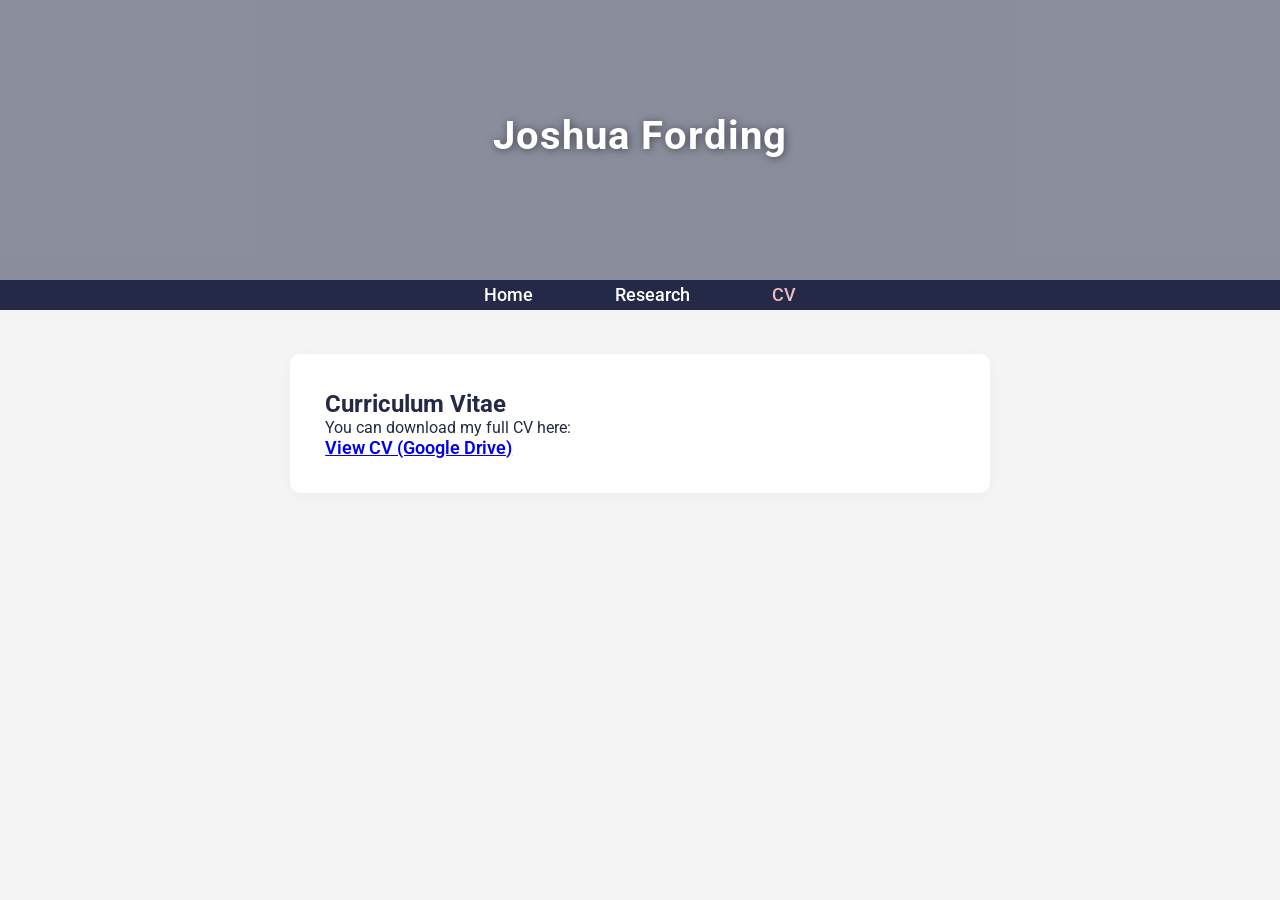
==== cv.html @ e2a1ca32 "Create cv.html" ====
<!DOCTYPE html>
<html lang="en">
<head>
    <meta charset="UTF-8">
    <meta name="viewport" content="width=device-width, initial-scale=1.0">
    <title>CV – Joshua Fording</title>
    <link rel="stylesheet" href="styles.css">
</head>
<body>
    <header>
        <div class="header-overlay">
            <div class="header-name">Joshua Fording</div>
        </div>
    </header>
    <nav>
        <ul>
            <li><a href="index.html">Home</a></li>
            <li><a href="research.html">Research</a></li>
            <li><a href="cv.html" class="active">CV</a></li>
        </ul>
    </nav>
    <section class="main">
        <h2>Curriculum Vitae</h2>
        <p>You can download my full CV here:</p>
        <p>
            <a href="https://drive.google.com/your-cv-link" target="_blank" rel="noopener" style="font-weight:600;font-size:1.12em;">View CV (Google Drive)</a>
        </p>
    </section>
</body>
</html>
---- styles.css ----
/* Google Fonts for a clean, modern look */
@import url('https://fonts.googleapis.com/css2?family=Roboto:wght@400;700&display=swap');

:root {
    --primary: #232946;
    --accent: #eebbc3;
    --bg: #f4f4f4;
    --text: #232946;
    --white: #fff;
}

* {
    box-sizing: border-box;
    margin: 0; padding: 0;
}

body {
    font-family: 'Roboto', Arial, sans-serif;
    background: var(--bg);
    color: var(--text);
}

header {
    position: relative;
    width: 100%;
    height: 280px;
    background: url('images/banner.jpg') center/cover no-repeat;
    display: flex;
    align-items: center;
    justify-content: center;
}

.header-overlay {
    position: absolute;
    top: 0; left: 0; width: 100%; height: 100%;
    background: rgba(35, 41, 70, 0.5);
    display: flex;
    align-items: center;
    justify-content: center;
    flex-direction: column;
}

.header-name {
    color: var(--white);
    font-size: 2.5rem;
    font-weight: 700;
    letter-spacing: 1px;
    margin-bottom: 10px;
    text-shadow: 1px 1px 8px rgba(0,0,0,0.5);
}

nav {
    width: 100%;
    background: var(--primary);
}

nav ul {
    display: flex;
    justify-content: center;
    list-style: none;
    padding: 0.3em 0;
}

nav ul li {
    margin: 0 2em;
}

nav ul li a {
    color: var(--white);
    text-decoration: none;
    font-size: 1.1em;
    font-weight: 500;
    padding: 0.2em 0.5em;
    transition: color 0.2s;
}

nav ul li a:hover,
nav ul li a.active {
    color: var(--accent);
}

.main {
    max-width: 700px;
    margin: 2.8em auto 0 auto;
    padding: 2.2em;
    background: var(--white);
    border-radius: 10px;
    box-shadow: 0 2px 10px rgba(150,150,150,0.08);
}

.profile-section {
    display: flex;
    gap: 2em;
    align-items: center;
    margin-bottom: 2em;
}

.profile-photo {
    width: 125px;
    height: 125px;
    border-radius: 60px;
    object-fit: cover;
    border: 3.5px solid var(--primary);
    box-shadow: 0 2px 13px rgba(0,0,0,0.10);
}

.profile-info h2 {
    margin-bottom: 7px;
    font-weight: 400;
    color: var(--primary);
}

.profile-info p {
    color: #444;
    margin-bottom: 8px;
    font-size: 1.04em;
}

.links {
    margin-top: 8px;
}

.links a {
    display: inline-block;
    margin-right: 15px;
    color: var(--primary);
    text-decoration: none;
    font-size: 1.18em;
    transition: color 0.2s;
}

.links a:hover {
    color: var(--accent);
}

@media (max-width: 700px) {
    .main { padding: 1em; }
    .profile-section { flex-direction: column; align-items: flex-start; }
    nav ul li { margin: 0 1em; }
    header { height: 170px;}
    .header-name { font-size: 1.6em;}
}
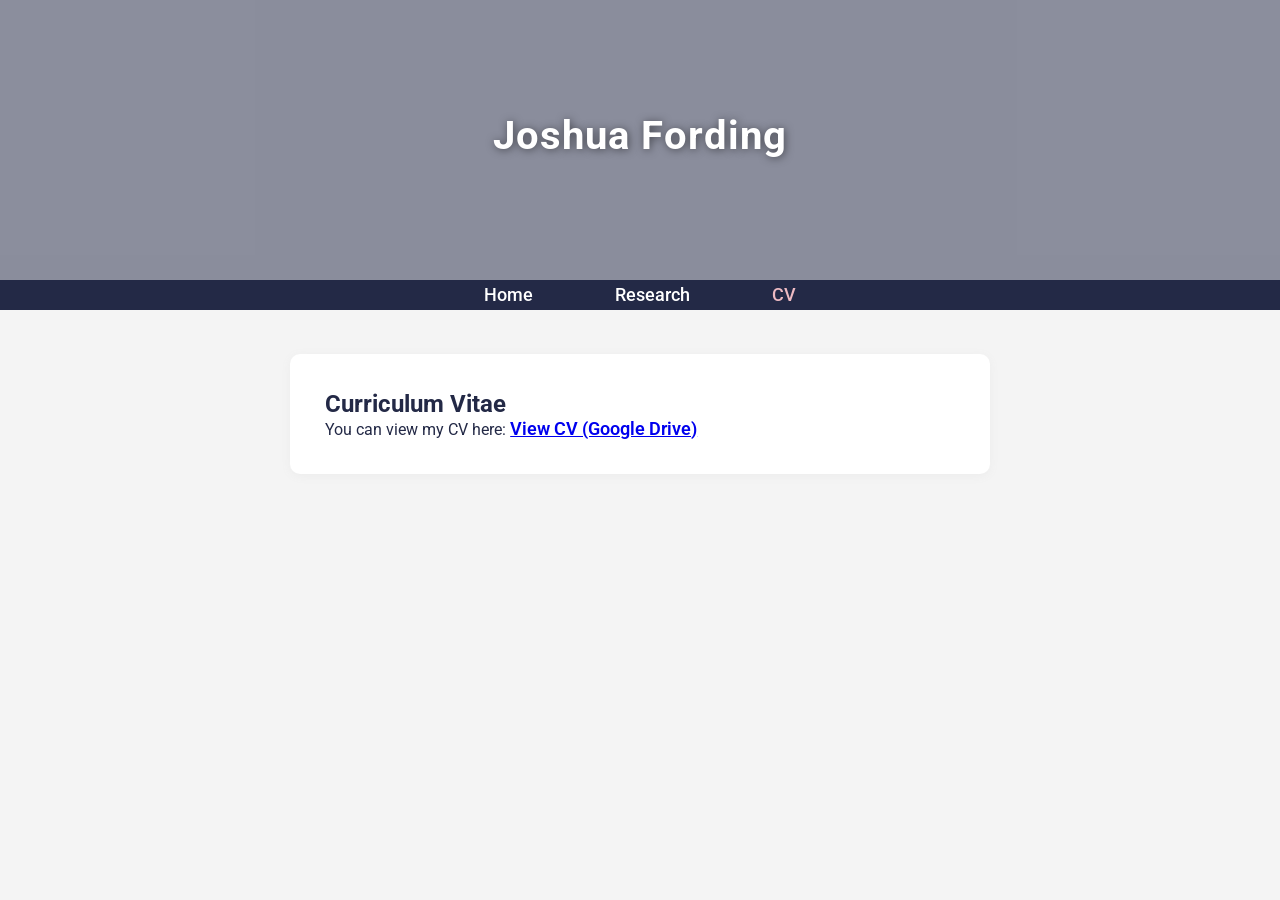
==== commit ea6bd8a7: "Update cv.html" ====
--- a/cv.html
+++ b/cv.html
@@ -21,10 +21,7 @@
     </nav>
     <section class="main">
         <h2>Curriculum Vitae</h2>
-        <p>You can download my full CV here:</p>
-        <p>
-            <a href="https://drive.google.com/your-cv-link" target="_blank" rel="noopener" style="font-weight:600;font-size:1.12em;">View CV (Google Drive)</a>
-        </p>
+        <p>You can view my CV here: <a href="https://drive.google.com/file/d/1SVVx06-LY239H5VEKsoKlx7V7h4VMVV2/view?usp=sharing" target="_blank" rel="noopener" style="font-weight:600;font-size:1.12em;">View CV (Google Drive)</a></p>
     </section>
 </body>
 </html>
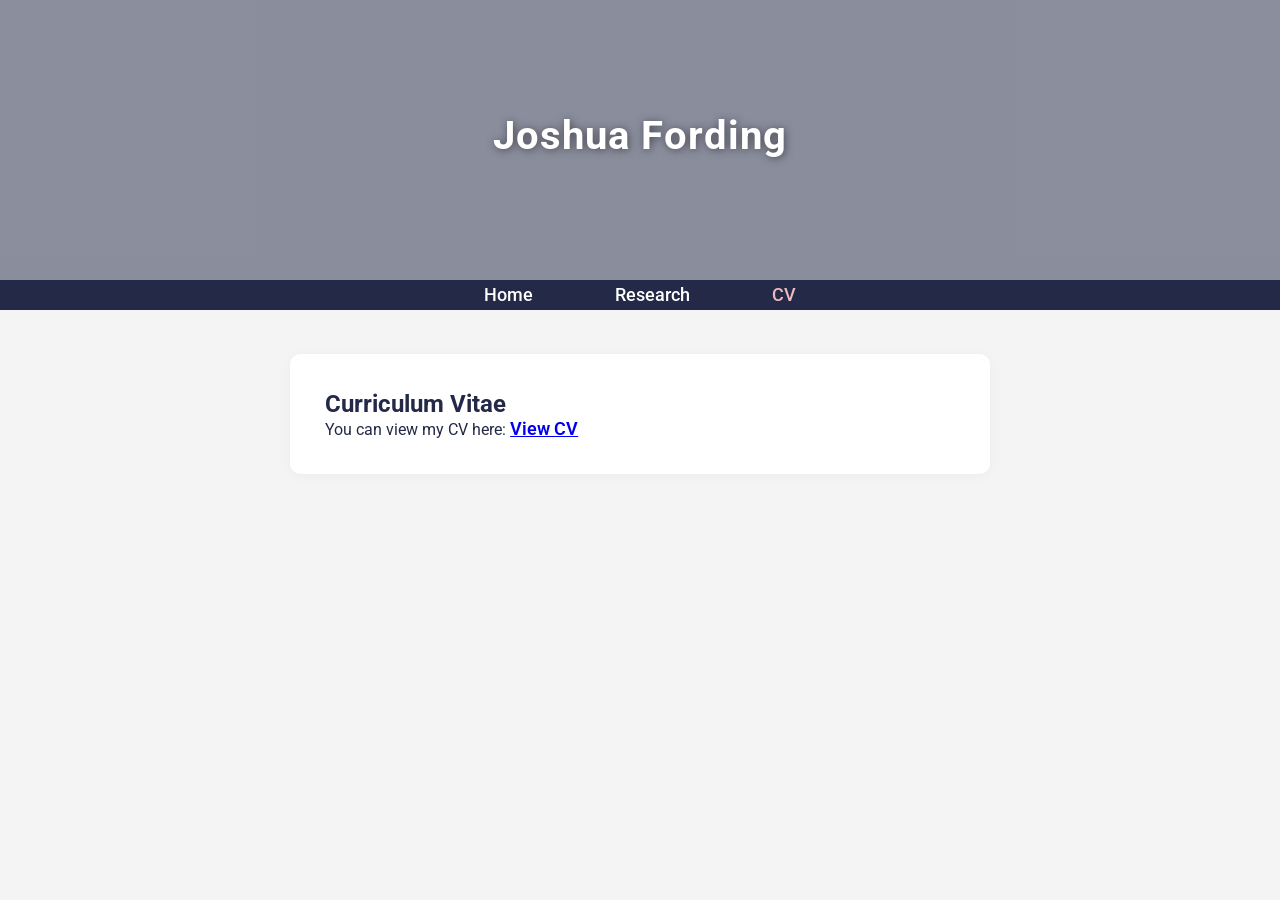
==== commit fb378d20: "Update cv.html" ====
--- a/cv.html
+++ b/cv.html
@@ -21,7 +21,7 @@
     </nav>
     <section class="main">
         <h2>Curriculum Vitae</h2>
-        <p>You can view my CV here: <a href="https://drive.google.com/file/d/1SVVx06-LY239H5VEKsoKlx7V7h4VMVV2/view?usp=sharing" target="_blank" rel="noopener" style="font-weight:600;font-size:1.12em;">View CV (Google Drive)</a></p>
+        <p>You can view my CV here: <a href="https://drive.google.com/file/d/1SVVx06-LY239H5VEKsoKlx7V7h4VMVV2/view?usp=sharing" target="_blank" rel="noopener" style="font-weight:600;font-size:1.12em;">View CV</a></p>
     </section>
 </body>
 </html>
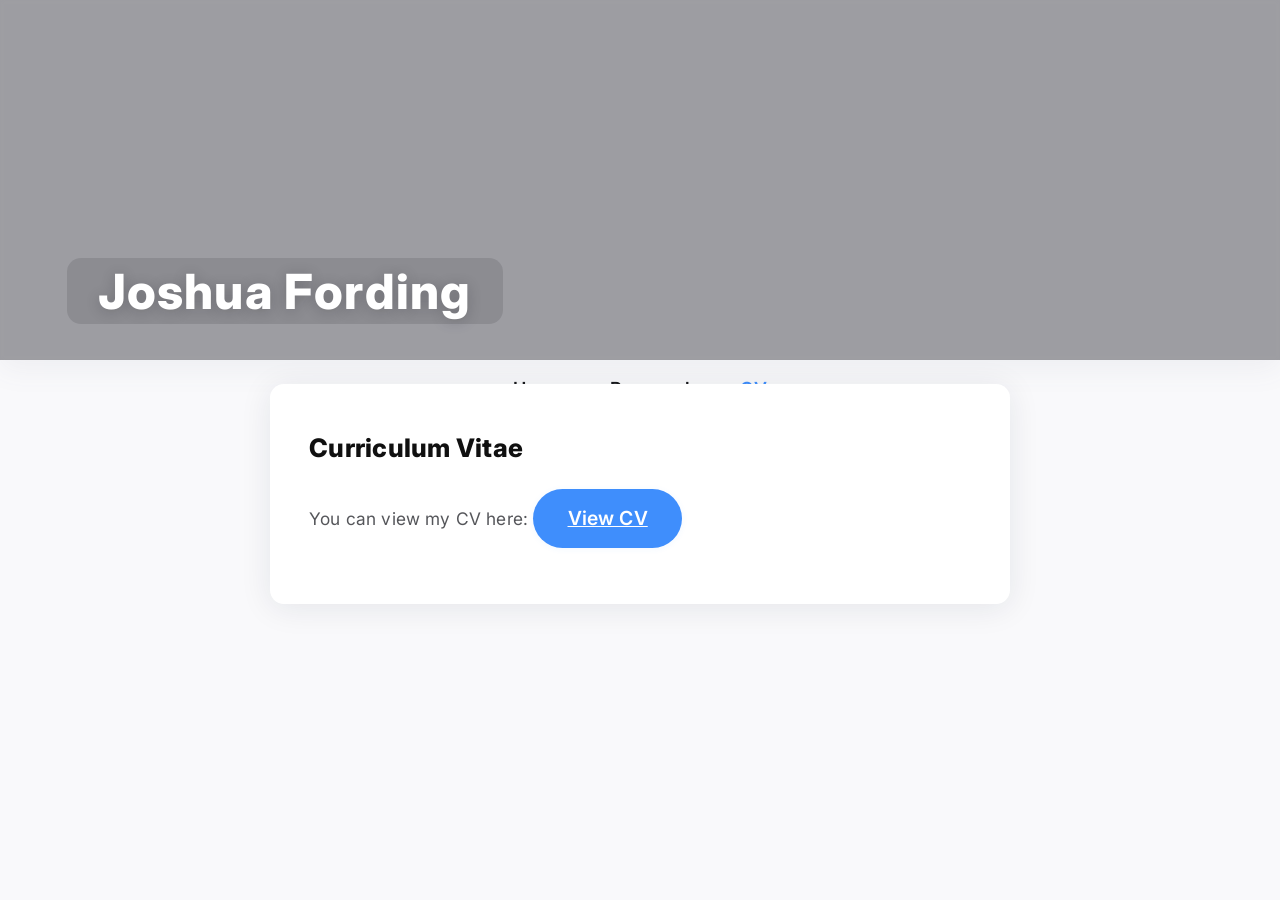
==== commit 14ea3df3: "Update cv.html" ====
--- a/cv.html
+++ b/cv.html
@@ -21,7 +21,7 @@
     </nav>
     <section class="main">
         <h2>Curriculum Vitae</h2>
-        <p>You can view my CV here: <a href="https://drive.google.com/file/d/1SVVx06-LY239H5VEKsoKlx7V7h4VMVV2/view?usp=sharing" target="_blank" rel="noopener" style="font-weight:600;font-size:1.12em;">View CV</a></p>
+        <p>You can view my CV here: <a href="https://drive.google.com/file/d/1SVVx06-LY239H5VEKsoKlx7V7h4VMVV2/view?usp=sharing" target="_blank" class="button" rel="noopener" style="font-weight:600;font-size:1.12em;">View CV</a></p>
     </section>
 </body>
 </html>
--- a/styles.css
+++ b/styles.css
@@ -1,142 +1,259 @@
-/* Google Fonts for a clean, modern look */
-@import url('https://fonts.googleapis.com/css2?family=Roboto:wght@400;700&display=swap');
+@import url('https://fonts.googleapis.com/css2?family=Inter:wght@400;600;800&display=swap');
 
 :root {
-    --primary: #232946;
-    --accent: #eebbc3;
-    --bg: #f4f4f4;
-    --text: #232946;
-    --white: #fff;
+    --background: #f9f9fb;
+    --card: #fff;
+    --text: #18181b;
+    --text-light: #55565a;
+    --primary: #101010;
+    --accent: #3f8efc;
+    --gray: #e5e7eb;
+    --shadow: 0 4px 32px rgba(27, 32, 50, 0.09);
+    --radius: 14px;
 }
 
 * {
     box-sizing: border-box;
-    margin: 0; padding: 0;
+}
+
+html, body {
+    min-height: 100%;
+    background: var(--background);
+    color: var(--text);
+    font-family: 'Inter', Arial, sans-serif;
+    letter-spacing: 0.01em;
+    font-size: 17px;
 }
 
 body {
-    font-family: 'Roboto', Arial, sans-serif;
-    background: var(--bg);
-    color: var(--text);
-}
-
+    margin: 0;
+}
+
+/* Banner/Header */
 header {
+    width: 100%;
+    min-height: 260px;
+    height: 34vw;
+    max-height: 360px;
+    background: url('images/banner.jpg') center/cover no-repeat;
     position: relative;
-    width: 100%;
-    height: 280px;
-    background: url('images/banner.jpg') center/cover no-repeat;
-    display: flex;
-    align-items: center;
-    justify-content: center;
-}
-
+    box-shadow: 0 8px 28px rgba(97, 101, 132, 0.08);
+    margin-bottom: 0;
+}
 .header-overlay {
     position: absolute;
-    top: 0; left: 0; width: 100%; height: 100%;
-    background: rgba(35, 41, 70, 0.5);
-    display: flex;
-    align-items: center;
-    justify-content: center;
-    flex-direction: column;
-}
-
+    inset: 0;
+    background: rgba(22, 22, 32, 0.4);
+    backdrop-filter: blur(2px);
+    display: flex;
+    align-items: flex-end;
+    justify-content: flex-start;
+    padding: 0 0 36px 5.2vw;
+}
 .header-name {
-    color: var(--white);
-    font-size: 2.5rem;
-    font-weight: 700;
-    letter-spacing: 1px;
-    margin-bottom: 10px;
-    text-shadow: 1px 1px 8px rgba(0,0,0,0.5);
+    color: #fff;
+    font-size: 2.85rem;
+    font-weight: 800;
+    letter-spacing: 0.025em;
+    line-height: 1;
+    text-shadow: 0 2px 14px rgba(18, 18, 22, 0.23);
+    background: rgba(16,16,20,0.12);
+    padding: 0.22em 0.64em 0.15em;
+    border-radius: var(--radius);
+    margin-bottom: 0;
+    user-select: none;
 }
 
 nav {
     width: 100%;
-    background: var(--primary);
+    background: transparent;
+    margin-bottom: 2.5em;
+    box-shadow: none;
+    display: flex;
+    justify-content: center;
 }
 
 nav ul {
-    display: flex;
-    justify-content: center;
-    list-style: none;
-    padding: 0.3em 0;
-}
-
-nav ul li {
-    margin: 0 2em;
-}
-
-nav ul li a {
-    color: var(--white);
+    list-style-type: none;
+    display: flex;
+    gap: 2.6rem;
+    margin: 0;
+    padding: 0.83em 0;
+}
+
+nav li {}
+nav a {
     text-decoration: none;
-    font-size: 1.1em;
-    font-weight: 500;
-    padding: 0.2em 0.5em;
-    transition: color 0.2s;
-}
-
-nav ul li a:hover,
-nav ul li a.active {
+    color: var(--text);
+    font-weight: 600;
+    font-size: 1.04em;
+    letter-spacing: 0.03em;
+    display: inline-block;
+    border-bottom: 2px solid transparent;
+    transition: border 0.21s cubic-bezier(.4,0,.2,1), color 0.18s;
+    padding-bottom: 2px;
+    position: relative;
+}
+nav a.active, nav a:focus, nav a:hover {
     color: var(--accent);
-}
-
+    border-bottom: 2.2px solid var(--accent);
+    outline: none;
+}
+
+/* Card Main Container */
 .main {
-    max-width: 700px;
-    margin: 2.8em auto 0 auto;
-    padding: 2.2em;
-    background: var(--white);
-    border-radius: 10px;
-    box-shadow: 0 2px 10px rgba(150,150,150,0.08);
+    margin: -90px auto 0 auto;
+    position: relative;
+    max-width: 740px;
+    padding: 2.8em 2.3em 2.2em 2.3em;
+    background: var(--card);
+    border-radius: var(--radius);
+    box-shadow: var(--shadow);
+    z-index: 10;
 }
 
 .profile-section {
     display: flex;
-    gap: 2em;
     align-items: center;
-    margin-bottom: 2em;
+    gap: 2.4em;
+    margin-bottom: 2.1em;
 }
 
 .profile-photo {
-    width: 125px;
-    height: 125px;
-    border-radius: 60px;
+    width: 124px;
+    height: 124px;
+    border-radius: 50%;
     object-fit: cover;
-    border: 3.5px solid var(--primary);
-    box-shadow: 0 2px 13px rgba(0,0,0,0.10);
+    border: 2.8px solid var(--accent);
+    background: #f1f3fa;
+    box-shadow: 0 2px 16px rgba(90,124,220,0.06);
+    transition: transform 0.15s;
+}
+.profile-photo:hover {
+    transform: scale(1.045);
 }
 
 .profile-info h2 {
-    margin-bottom: 7px;
-    font-weight: 400;
+    margin: 0 0 3px 0;
+    font-weight: 800;
     color: var(--primary);
-}
-
+    font-size: 1.41em;
+    letter-spacing: 0.04em;
+}
 .profile-info p {
-    color: #444;
-    margin-bottom: 8px;
-    font-size: 1.04em;
+    color: var(--text-light);
+    margin: 0 0 4px;
+    font-size: 1.06em;
+    line-height: 1.6;
 }
 
 .links {
     margin-top: 8px;
 }
-
 .links a {
     display: inline-block;
-    margin-right: 15px;
+    margin-right: 16px;
+    text-decoration: none;
+    color: var(--accent);
+    font-weight: 600;
+    font-size: 1.15em;
+    letter-spacing: 0.01em;
+    padding-bottom: 1.5px;
+    border-bottom: 1.8px solid var(--accent);
+    transition: color 0.17s, border-color 0.17s;
+}
+.links a:last-child { margin-right: 0; }
+.links a:hover, .links a:focus {
     color: var(--primary);
-    text-decoration: none;
-    font-size: 1.18em;
-    transition: color 0.2s;
-}
-
-.links a:hover {
-    color: var(--accent);
-}
-
-@media (max-width: 700px) {
-    .main { padding: 1em; }
-    .profile-section { flex-direction: column; align-items: flex-start; }
-    nav ul li { margin: 0 1em; }
-    header { height: 170px;}
-    .header-name { font-size: 1.6em;}
-}
+    border-color: var(--primary);
+    outline: none;
+}
+
+h2, h3 {
+    font-weight: 800;
+    letter-spacing: 0.01em;
+    color: var(--primary);
+    margin-top: 0;
+    margin-bottom: 0.8em;
+}
+h3 {
+    font-size: 1.14em;
+    margin-bottom: 0.5em;
+    margin-top: 1.2em;
+}
+
+p, ul {
+    font-size: 1.02em;
+    color: var(--text-light);
+    line-height: 1.67;
+    margin-bottom: 1.1em;
+}
+ul { 
+    padding-left: 1.8em; 
+}
+li {
+    margin-bottom: 0.5em;
+}
+
+a {
+    text-decoration-skip-ink: auto;
+}
+
+/* Button (for CV link) */
+.button {
+    background: var(--accent);
+    color: #fff !important;
+    font-weight: 600;
+    border: none;
+    border-radius: 100px;
+    padding: 0.68em 1.76em;
+    box-shadow: 0 1px 6px rgba(63, 142, 252, 0.07);
+    font-size: 1.07em;
+    display: inline-block;
+    margin-top: 0.3em;
+    transition: background 0.19s, color 0.18s;
+    cursor: pointer;
+    text-align: center;
+}
+.button:hover, .button:focus {
+    background: #2463d5;
+    color: #fff;
+    outline: none;
+}
+
+/* Responsive Design */
+@media (max-width: 900px) {
+    .main {
+        margin: -60px auto 0;
+        padding: 1.4em 1.05em 1.5em 1.05em;
+    }
+    header {
+        min-height: 120px;
+        height: 22vw;
+    }
+    .header-name {
+        font-size: 2rem;
+        padding: 0.15em 0.6em 0.13em;
+    }
+    .profile-section {
+        gap: 1em;
+    }
+    .profile-photo {
+        width: 82px; height: 82px;
+    }
+}
+
+@media (max-width: 580px) {
+    nav ul { gap: 1.1rem; font-size: 0.99em;}
+}
+
+@media (max-width: 500px) {
+    header { height: 85px; min-height: 85px; max-height: 100px;}
+    .header-name {
+        font-size: 1rem;
+        padding: 0.11em 0.41em 0.11em;
+    }
+    .main { padding: 0.8em 0.6em;}
+    .profile-section { flex-direction: column; align-items: flex-start; gap: 0.7rem;}
+    .profile-photo { width: 67px; height: 67px;}
+}
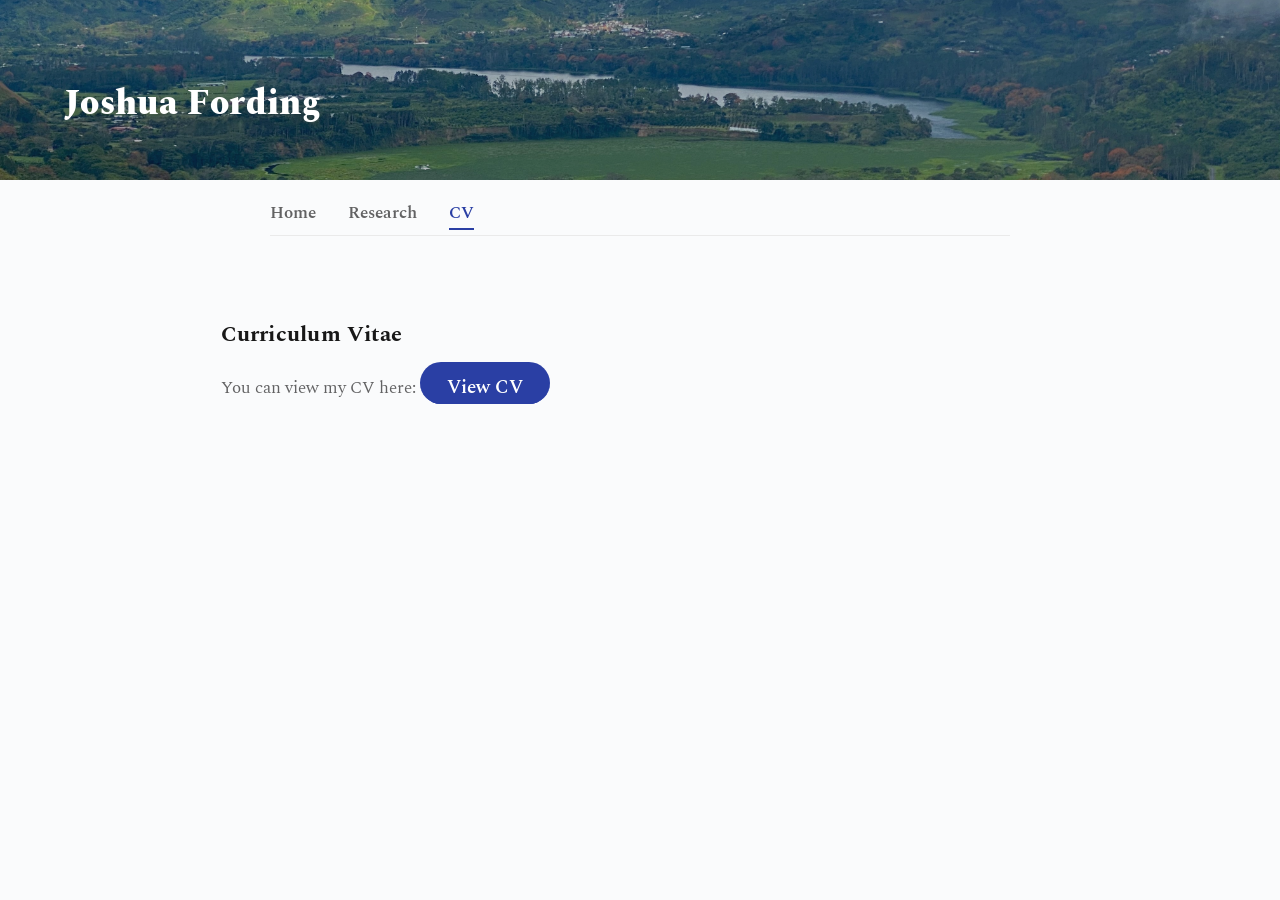
==== commit df4be4db: "Update cv.html" ====
--- a/cv.html
+++ b/cv.html
@@ -21,7 +21,7 @@
     </nav>
     <section class="main">
         <h2>Curriculum Vitae</h2>
-        <p>You can view my CV here: <a href="https://drive.google.com/file/d/1SVVx06-LY239H5VEKsoKlx7V7h4VMVV2/view?usp=sharing" target="_blank" class="button" rel="noopener" style="font-weight:600;font-size:1.12em;">View CV</a></p>
+        <p>You can view my CV here: <a href="https://drive.google.com/file/d/1PXxD8MJAM-4YOT4p0hpIEuqHBEzcSbA2/view?usp=sharing" target="_blank" class="button" rel="noopener" style="font-weight:600;font-size:1.12em;">View CV</a></p>
     </section>
 </body>
 </html>
--- a/styles.css
+++ b/styles.css
@@ -1,259 +1,326 @@
-@import url('https://fonts.googleapis.com/css2?family=Inter:wght@400;600;800&display=swap');
-
+@import url('https://fonts.googleapis.com/css2?family=Spectral:wght@400;600;800&display=swap');
+
+/* Color and variable palette */
 :root {
-    --background: #f9f9fb;
-    --card: #fff;
-    --text: #18181b;
-    --text-light: #55565a;
-    --primary: #101010;
-    --accent: #3f8efc;
-    --gray: #e5e7eb;
-    --shadow: 0 4px 32px rgba(27, 32, 50, 0.09);
-    --radius: 14px;
-}
-
-* {
-    box-sizing: border-box;
-}
-
-html, body {
-    min-height: 100%;
-    background: var(--background);
-    color: var(--text);
-    font-family: 'Inter', Arial, sans-serif;
-    letter-spacing: 0.01em;
-    font-size: 17px;
+  --background: #fafbfc;
+  --surface: #fff;
+  --text: #181818;
+  --text-muted: #626263;
+  --primary: #2a3fa4;
+  --primary-contrast: #fff;
+  --banner-overlay: rgba(20,24,36,0.29);
+  --border: #eaeaea;
+  --radius: 11px;
+  --shadow: 0 6px 28px 0 rgba(24,29,54,0.07);
+}
+
+/* Baseline reset and typography */
+*,
+*:before,
+*:after {
+  box-sizing: border-box;
 }
 
 body {
-    margin: 0;
-}
-
-/* Banner/Header */
+  background: var(--background);
+  color: var(--text);
+  font-family: 'Spectral', Georgia, serif;
+  font-size: 17px;
+  margin: 0;
+  line-height: 1.7;
+  font-variation-settings: "wght" 400;
+}
+
+/* Banner styles */
 header {
-    width: 100%;
-    min-height: 260px;
-    height: 34vw;
-    max-height: 360px;
-    background: url('images/banner.jpg') center/cover no-repeat;
-    position: relative;
-    box-shadow: 0 8px 28px rgba(97, 101, 132, 0.08);
-    margin-bottom: 0;
+  width: 100%;
+  min-height: 110px;
+  max-height: 180px;
+  height: 21vw;
+  background: url('banner.jpg') center/cover no-repeat;
+  position: relative;
+  display: flex;
+  align-items: flex-end;
 }
 .header-overlay {
-    position: absolute;
-    inset: 0;
-    background: rgba(22, 22, 32, 0.4);
-    backdrop-filter: blur(2px);
-    display: flex;
-    align-items: flex-end;
-    justify-content: flex-start;
-    padding: 0 0 36px 5.2vw;
-}
+  position: absolute;
+  inset: 0 0 0 0;
+  background: var(--banner-overlay);
+  /* subtle fade to enhance text readability */
+}
+
 .header-name {
-    color: #fff;
-    font-size: 2.85rem;
-    font-weight: 800;
-    letter-spacing: 0.025em;
-    line-height: 1;
-    text-shadow: 0 2px 14px rgba(18, 18, 22, 0.23);
-    background: rgba(16,16,20,0.12);
-    padding: 0.22em 0.64em 0.15em;
-    border-radius: var(--radius);
-    margin-bottom: 0;
-    user-select: none;
-}
-
+  position: absolute;
+  bottom: 1.6em;
+  left: 5vw;
+  color: #fff;
+  font-family: 'Spectral', Georgia, serif;
+  font-size: 2.2rem;
+  font-weight: 800;
+  letter-spacing: 0.01em;
+  line-height: 1.1;
+  z-index: 1;
+  text-shadow: 0 2px 14px rgba(18, 18, 22, 0.15);
+  /* No border, background, or box -- just straight text */
+  margin: 0;
+  padding: 0;
+  user-select: none;
+}
+
+/* Navigation styles */
 nav {
-    width: 100%;
-    background: transparent;
-    margin-bottom: 2.5em;
-    box-shadow: none;
-    display: flex;
-    justify-content: center;
-}
-
+  margin: 0 auto 2em;
+  max-width: 740px;
+  border-bottom: 1.5px solid var(--border);
+  background: transparent;
+  padding-top: 1.1em;
+}
 nav ul {
-    list-style-type: none;
-    display: flex;
-    gap: 2.6rem;
-    margin: 0;
-    padding: 0.83em 0;
-}
-
-nav li {}
+  margin: 0;
+  padding: 0;
+  gap: 2rem;
+  list-style: none;
+  display: flex;
+  justify-content: flex-start;
+  flex-wrap: wrap;
+}
 nav a {
-    text-decoration: none;
-    color: var(--text);
-    font-weight: 600;
-    font-size: 1.04em;
-    letter-spacing: 0.03em;
-    display: inline-block;
-    border-bottom: 2px solid transparent;
-    transition: border 0.21s cubic-bezier(.4,0,.2,1), color 0.18s;
-    padding-bottom: 2px;
-    position: relative;
-}
-nav a.active, nav a:focus, nav a:hover {
-    color: var(--accent);
-    border-bottom: 2.2px solid var(--accent);
-    outline: none;
-}
-
-/* Card Main Container */
+  color: var(--text-muted);
+  text-decoration: none;
+  font-weight: 600;
+  font-family: inherit;
+  font-size: 1em;
+  padding-bottom: 2.5px;
+  border-bottom: 2px solid transparent;
+  transition: color 0.18s, border-bottom 0.16s;
+}
+nav a.active,
+nav a:focus,
+nav a:hover {
+  color: var(--primary);
+  border-bottom: 2px solid var(--primary);
+  outline: none;
+}
+
+
+/* Main content layout */
 .main {
-    margin: -90px auto 0 auto;
-    position: relative;
-    max-width: 740px;
-    padding: 2.8em 2.3em 2.2em 2.3em;
-    background: var(--card);
-    border-radius: var(--radius);
-    box-shadow: var(--shadow);
-    z-index: 10;
-}
-
+  box-shadow: none;
+  max-width: 900px;
+  margin: 2.7em auto 2.5em auto;
+  padding: 2em 1.8em 2.5em 1.8em;
+}
+
+/* Profile section */
 .profile-section {
-    display: flex;
-    align-items: center;
-    gap: 2.4em;
-    margin-bottom: 2.1em;
-}
-
+  display: flex;
+  align-items: center;
+  gap: 1.4em;
+  margin-bottom: 1.9em;
+}
 .profile-photo {
-    width: 124px;
-    height: 124px;
-    border-radius: 50%;
-    object-fit: cover;
-    border: 2.8px solid var(--accent);
-    background: #f1f3fa;
-    box-shadow: 0 2px 16px rgba(90,124,220,0.06);
-    transition: transform 0.15s;
-}
-.profile-photo:hover {
-    transform: scale(1.045);
-}
-
+  width: 100px;
+  height: 100px;
+  border-radius: 50%;
+  object-fit: cover;
+  background: #f4f7fb;
+  box-shadow: 0 2px 10px rgba(34,44,84,0.055);
+  border: none;
+}
 .profile-info h2 {
-    margin: 0 0 3px 0;
-    font-weight: 800;
-    color: var(--primary);
-    font-size: 1.41em;
-    letter-spacing: 0.04em;
+  margin: 0 0 3px 0;
+  font-family: 'Spectral', Georgia, serif;
+  font-weight: 700;
+  font-size: 1.22em;
+  color: var(--text);
+  letter-spacing: 0.01em;
 }
 .profile-info p {
-    color: var(--text-light);
-    margin: 0 0 4px;
-    font-size: 1.06em;
-    line-height: 1.6;
+  margin: 0 0 5px 0;
+  color: var(--text-muted);
+  font-size: 1em;
 }
 
 .links {
-    margin-top: 8px;
+  margin-top: 4px;
 }
 .links a {
-    display: inline-block;
-    margin-right: 16px;
-    text-decoration: none;
-    color: var(--accent);
-    font-weight: 600;
-    font-size: 1.15em;
-    letter-spacing: 0.01em;
-    padding-bottom: 1.5px;
-    border-bottom: 1.8px solid var(--accent);
-    transition: color 0.17s, border-color 0.17s;
+  color: var(--primary);
+  text-decoration: none;
+  font-weight: 600;
+  font-size: 1em;
+  font-family: inherit;
+  margin-right: 18px;
+  border-bottom: 1.5px solid var(--primary);
+  padding-bottom: 1.5px;
+  transition: color 0.16s, border-bottom 0.16s;
 }
 .links a:last-child { margin-right: 0; }
 .links a:hover, .links a:focus {
-    color: var(--primary);
-    border-color: var(--primary);
-    outline: none;
-}
-
+  color: #243358;
+  border-bottom: 1.5px solid #243358;
+  outline: none;
+}
+
+/* Typography for sections */
 h2, h3 {
-    font-weight: 800;
-    letter-spacing: 0.01em;
-    color: var(--primary);
-    margin-top: 0;
-    margin-bottom: 0.8em;
+  font-family: 'Spectral', Georgia, serif;
+  font-weight: 700;
+  color: var(--text);
+  margin-top: 1.7em;
+  margin-bottom: .7em;
+  letter-spacing: 0.01em;
+}
+
+h2 {
+  font-size: 1.29em;
+  margin-top: 0;
 }
 h3 {
-    font-size: 1.14em;
-    margin-bottom: 0.5em;
-    margin-top: 1.2em;
+  font-size: 1.12em;
+  margin-top: 1.2em;
 }
 
 p, ul {
-    font-size: 1.02em;
-    color: var(--text-light);
-    line-height: 1.67;
-    margin-bottom: 1.1em;
-}
+  color: var(--text-muted);
+  font-size: 1.02em;
+  margin-bottom: 1.1em;
+}
+
 ul { 
-    padding-left: 1.8em; 
-}
-li {
-    margin-bottom: 0.5em;
-}
-
+  padding-left: 1.3em; 
+}
+li { 
+  margin-bottom: 0.4em; 
+}
 a {
-    text-decoration-skip-ink: auto;
-}
-
-/* Button (for CV link) */
+  text-decoration-skip-ink: auto;
+}
+
+/* Call-to-action & button style */
 .button {
-    background: var(--accent);
-    color: #fff !important;
-    font-weight: 600;
-    border: none;
-    border-radius: 100px;
-    padding: 0.68em 1.76em;
-    box-shadow: 0 1px 6px rgba(63, 142, 252, 0.07);
-    font-size: 1.07em;
-    display: inline-block;
-    margin-top: 0.3em;
-    transition: background 0.19s, color 0.18s;
-    cursor: pointer;
-    text-align: center;
-}
-.button:hover, .button:focus {
-    background: #2463d5;
-    color: #fff;
-    outline: none;
-}
-
-/* Responsive Design */
+  background: var(--primary);
+  color: var(--primary-contrast) !important;
+  font-family: inherit;
+  font-weight: 600;
+  border: none;
+  border-radius: 40px;
+  padding: 0.5em 1.4em;
+  font-size: 1em;
+  margin-top: .2em;
+  cursor: pointer;
+  box-shadow: none;
+  transition: background 0.17s;
+}
+.button:hover,
+.button:focus {
+  background: #1d295d;
+  color: var(--primary-contrast);
+}
+
+/* Responsive tweaks */
+@media (max-width: 680px) {
+  .main { padding: 1.1em 0.6em;}
+  .profile-section { gap: .72em;}
+  nav ul { gap: 0.9rem; font-size: .98em;}
+  .profile-photo { width: 66px; height: 66px;}
+  .header-name { font-size: 1.12rem; left: 2vw;}
+  header { min-height: 61px; max-height: 80px; }
+}
+
+@media (max-width: 430px) {
+  .profile-section { flex-direction: column; align-items: flex-start;}
+  .header-name { font-size: 0.89rem;}
+  .main { padding: .6em .2em;}
+}
+
+/* --- Research page image and two-column layout --- */
+.research-columns {
+  display: flex;
+  gap: 2.4em;
+  align-items: flex-start;
+  margin-bottom: 2.4em; /* space after columns before full-width resumes */
+}
+.research-text {
+  flex: 2 1 0;
+  min-width: 0;
+}
+.research-image-figure {
+  display: flex;
+  flex-direction: column;
+  align-items: center;
+  max-width: 320px;
+  margin-left: 2em;
+  margin-right: 0;
+  margin-top: 0;
+  margin-bottom: 0;
+}
+.research-img.una {
+  max-width: 290px;
+  max-height: 440px;
+  width: 100%;
+  height: auto;
+  border-radius: 8px;
+  box-shadow: 0 2px 10px rgba(34,44,84,0.07);
+  object-fit: cover;
+}
+.research-caption {
+  margin-top: 0.7em;
+  font-size: 0.93em;
+  color: #888a9b;
+  font-style: italic;
+  line-height: 1.5;
+  text-align: center;
+  max-width: 270px;
+}
 @media (max-width: 900px) {
-    .main {
-        margin: -60px auto 0;
-        padding: 1.4em 1.05em 1.5em 1.05em;
-    }
-    header {
-        min-height: 120px;
-        height: 22vw;
-    }
-    .header-name {
-        font-size: 2rem;
-        padding: 0.15em 0.6em 0.13em;
-    }
-    .profile-section {
-        gap: 1em;
-    }
-    .profile-photo {
-        width: 82px; height: 82px;
-    }
-}
-
-@media (max-width: 580px) {
-    nav ul { gap: 1.1rem; font-size: 0.99em;}
-}
-
-@media (max-width: 500px) {
-    header { height: 85px; min-height: 85px; max-height: 100px;}
-    .header-name {
-        font-size: 1rem;
-        padding: 0.11em 0.41em 0.11em;
-    }
-    .main { padding: 0.8em 0.6em;}
-    .profile-section { flex-direction: column; align-items: flex-start; gap: 0.7rem;}
-    .profile-photo { width: 67px; height: 67px;}
-}
+  .research-columns {
+    flex-direction: column;
+    gap: 2em;
+  }
+  .research-image-figure {
+    align-items: flex-start;
+    margin-left: 0;
+    max-width: 95vw;
+  }
+  .research-img.una {
+    max-width: 95vw;
+    max-height: 60vh;
+  }
+  .research-caption {
+    max-width: 95vw;
+    text-align: left;
+  }
+}
+
+/* Make email link in .profile-info match the Google Scholar/LinkedIn styles */
+.profile-info a[href^="mailto:"] {
+  color: var(--primary);
+  text-decoration: none;
+  font-weight: 600;
+  border-bottom: 1.5px solid var(--primary);
+  padding-bottom: 1.5px;
+  transition: color 0.16s, border-bottom 0.16s;
+}
+.profile-info a[href^="mailto:"]:hover,
+.profile-info a[href^="mailto:"]:focus {
+  color: #243358;
+  border-bottom: 1.5px solid #243358;
+  outline: none;
+}
+
+/* General link styling for content in .main area (except nav) */
+.main a {
+  color: var(--primary);
+  text-decoration: none;
+  font-weight: 600;
+  border-bottom: 1.5px solid var(--primary);
+  padding-bottom: 1.5px;
+  transition: color 0.16s, border-bottom 0.16s;
+}
+.main a:hover,
+.main a:focus {
+  color: #243358;
+  border-bottom: 1.5px solid #243358;
+  outline: none;
+}
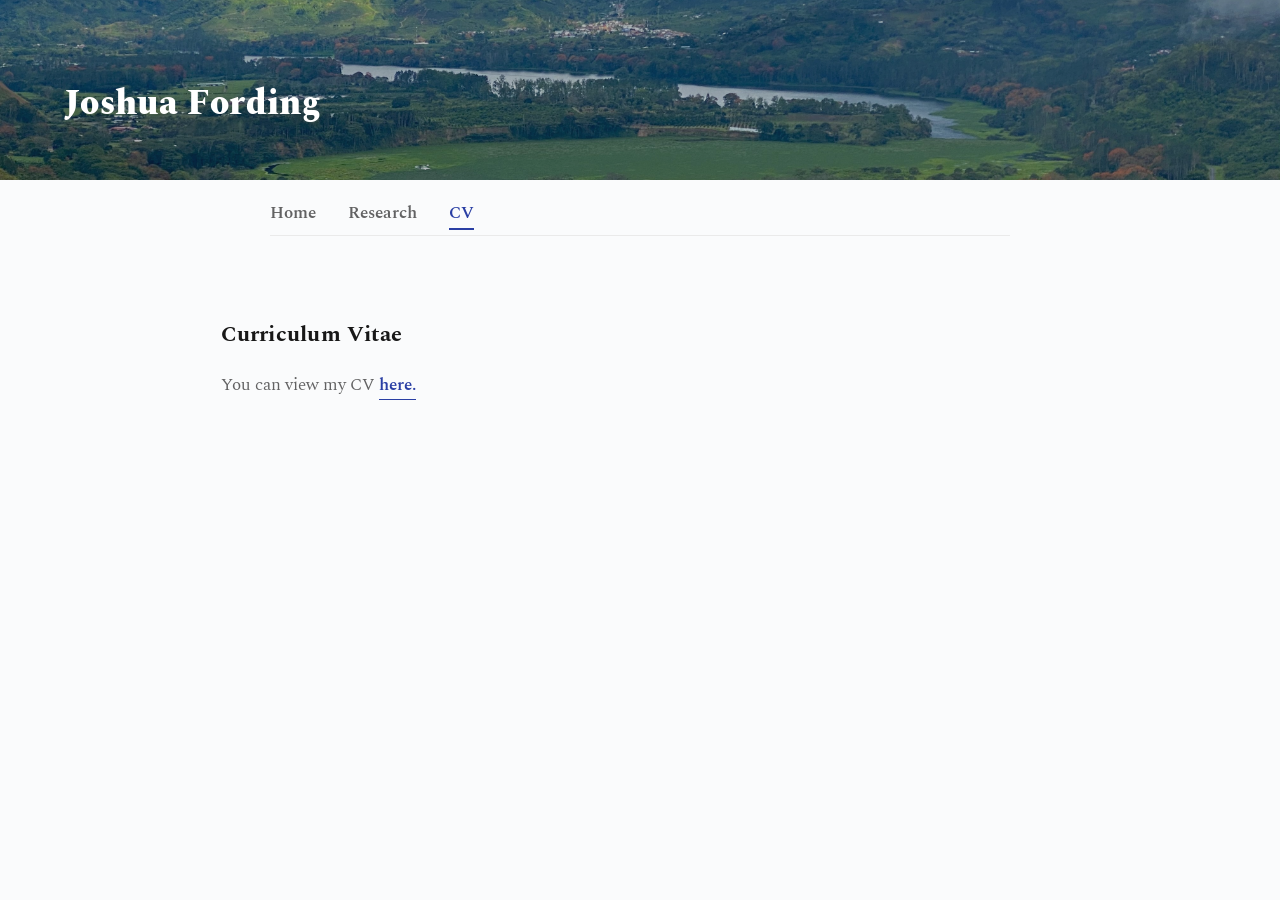
==== commit 3b9be920: "Update cv.html" ====
--- a/cv.html
+++ b/cv.html
@@ -21,7 +21,7 @@
     </nav>
     <section class="main">
         <h2>Curriculum Vitae</h2>
-        <p>You can view my CV here: <a href="https://drive.google.com/file/d/1PXxD8MJAM-4YOT4p0hpIEuqHBEzcSbA2/view?usp=sharing" target="_blank" class="button" rel="noopener" style="font-weight:600;font-size:1.12em;">View CV</a></p>
+        <p>You can view my CV <a href="https://drive.google.com/file/d/1PXxD8MJAM-4YOT4p0hpIEuqHBEzcSbA2/view?usp=sharing">here.</a></p>
     </section>
 </body>
 </html>
--- a/styles.css
+++ b/styles.css
@@ -197,26 +197,6 @@
   text-decoration-skip-ink: auto;
 }
 
-/* Call-to-action & button style */
-.button {
-  background: var(--primary);
-  color: var(--primary-contrast) !important;
-  font-family: inherit;
-  font-weight: 600;
-  border: none;
-  border-radius: 40px;
-  padding: 0.5em 1.4em;
-  font-size: 1em;
-  margin-top: .2em;
-  cursor: pointer;
-  box-shadow: none;
-  transition: background 0.17s;
-}
-.button:hover,
-.button:focus {
-  background: #1d295d;
-  color: var(--primary-contrast);
-}
 
 /* Responsive tweaks */
 @media (max-width: 680px) {
